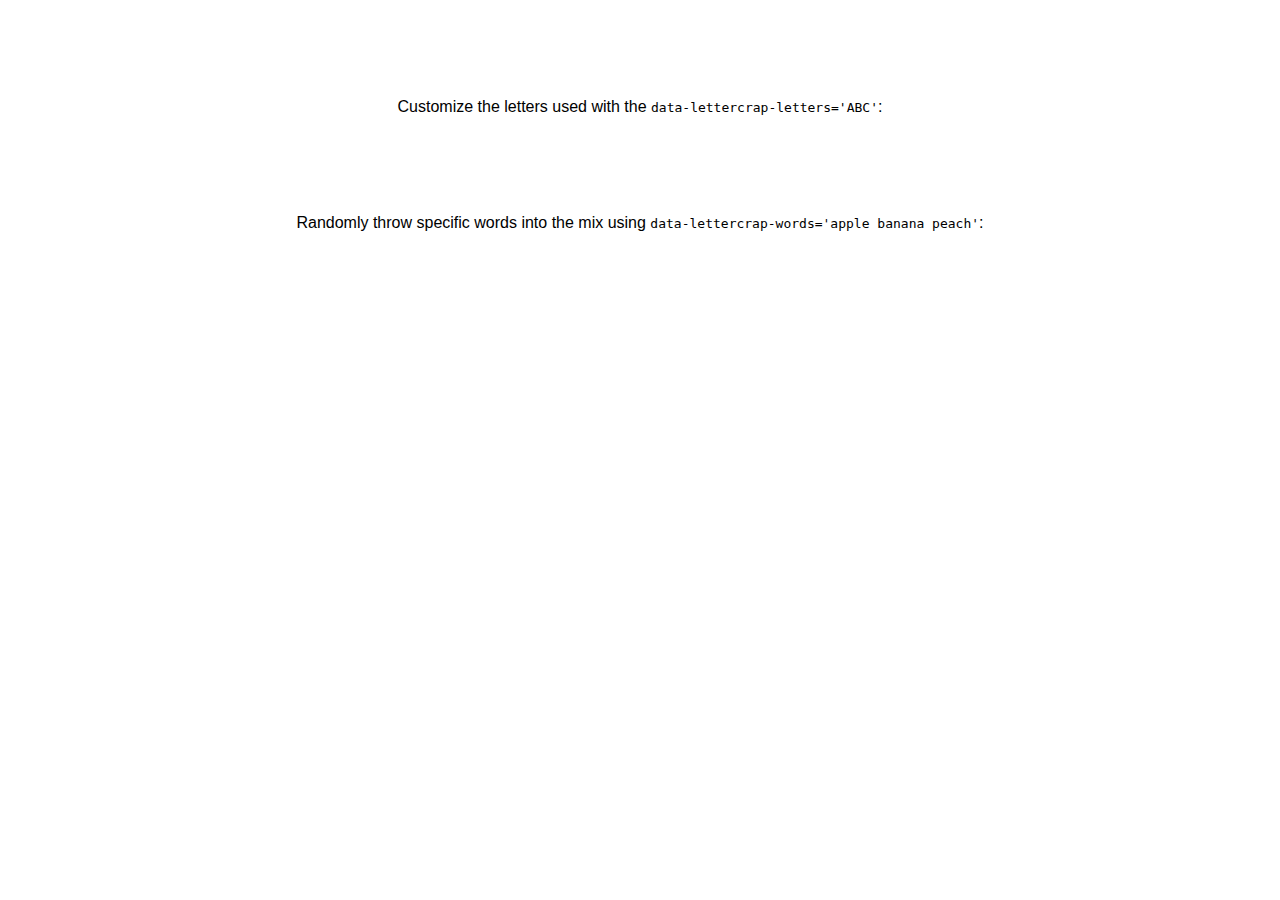
==== example/index.html @ 5c5b6366 "Meta charset" ====
<!DOCTYPE html>
<html>
<head>
	<title>lettercrap.js demo</title>
	<meta charset="UTF-8">
	<script src='../lettercrap.js'></script>
	<link rel='stylesheet' href='../lettercrap.css'/>
	<style>
	body {
		text-align: center;
		font-family: sans-serif;
	}
	p {
		max-width: 60%;
		margin: auto;
	}
	[data-letter-crap] {
		margin: auto;
		margin-top: 3em;
		margin-bottom: 5em;
	}
	</style>
</head>
<body>
	<div data-letter-crap='lettercrap.png' style='width: 70%;' data-lettercrap-aspect-ratio='0.3'></div>
	<br/>
	<p>Customize the letters used with the <code>data-lettercrap-letters='ABC'</code>:</p>
	<div data-letter-crap='abcs.png' data-lettercrap-letters='ABC' style='width: 70%' data-lettercrap-aspect-ratio='0.5'></div>
	<br/>
	<p>Randomly throw specific words into the mix using <code>data-lettercrap-words='apple banana peach'</code>:</p>
	<div data-letter-crap='words.png' data-lettercrap-words='apple banana peach' style='width: 70%' data-lettercrap-aspect-ratio='0.3'></div>
</body>
</html>
---- lettercrap.css ----
[data-letter-crap] {
	white-space: pre;
	overflow: hidden;
	font-size: 10px;
	line-height: 10px;
	font-family: monospace;
	padding: 0;
}
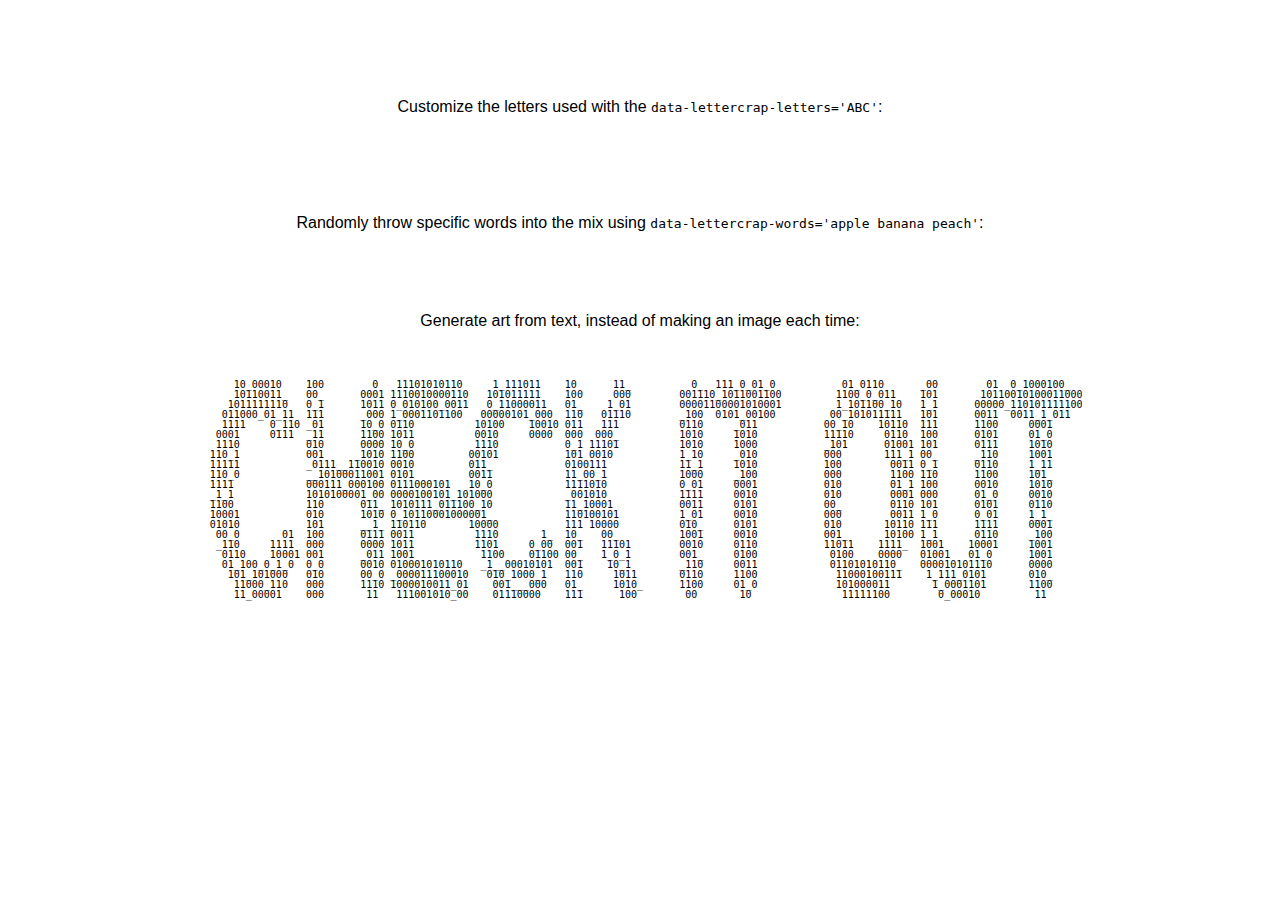
==== commit 27b83afa: "Proper canvas height" ====
--- a/example/index.html
+++ b/example/index.html
@@ -18,16 +18,19 @@
 		margin: auto;
 		margin-top: 3em;
 		margin-bottom: 5em;
+		width: 70%;
 	}
 	</style>
 </head>
 <body>
-	<div data-letter-crap='lettercrap.png' style='width: 70%;' data-lettercrap-aspect-ratio='0.3'></div>
+	<div data-letter-crap='example/images/lettercrap.png' data-lettercrap-aspect-ratio='0.3'></div>
 	<br/>
 	<p>Customize the letters used with the <code>data-lettercrap-letters='ABC'</code>:</p>
-	<div data-letter-crap='abcs.png' data-lettercrap-letters='ABC' style='width: 70%' data-lettercrap-aspect-ratio='0.5'></div>
+	<div data-letter-crap='example/images/abcs.png' data-lettercrap-letters='ABC' data-lettercrap-aspect-ratio='0.5'></div>
 	<br/>
 	<p>Randomly throw specific words into the mix using <code>data-lettercrap-words='apple banana peach'</code>:</p>
-	<div data-letter-crap='words.png' data-lettercrap-words='apple banana peach' style='width: 70%' data-lettercrap-aspect-ratio='0.3'></div>
+	<div data-letter-crap='example/images/words.png' data-lettercrap-words='apple banana peach' data-lettercrap-aspect-ratio='0.3'></div>
+	<p>Generate art from text, instead of making an image each time:</p>
+	<div data-lettercrap-text='CHECK IT OUT' data-lettercrap-aspect-ratio='0.3'></div>
 </body>
 </html>
